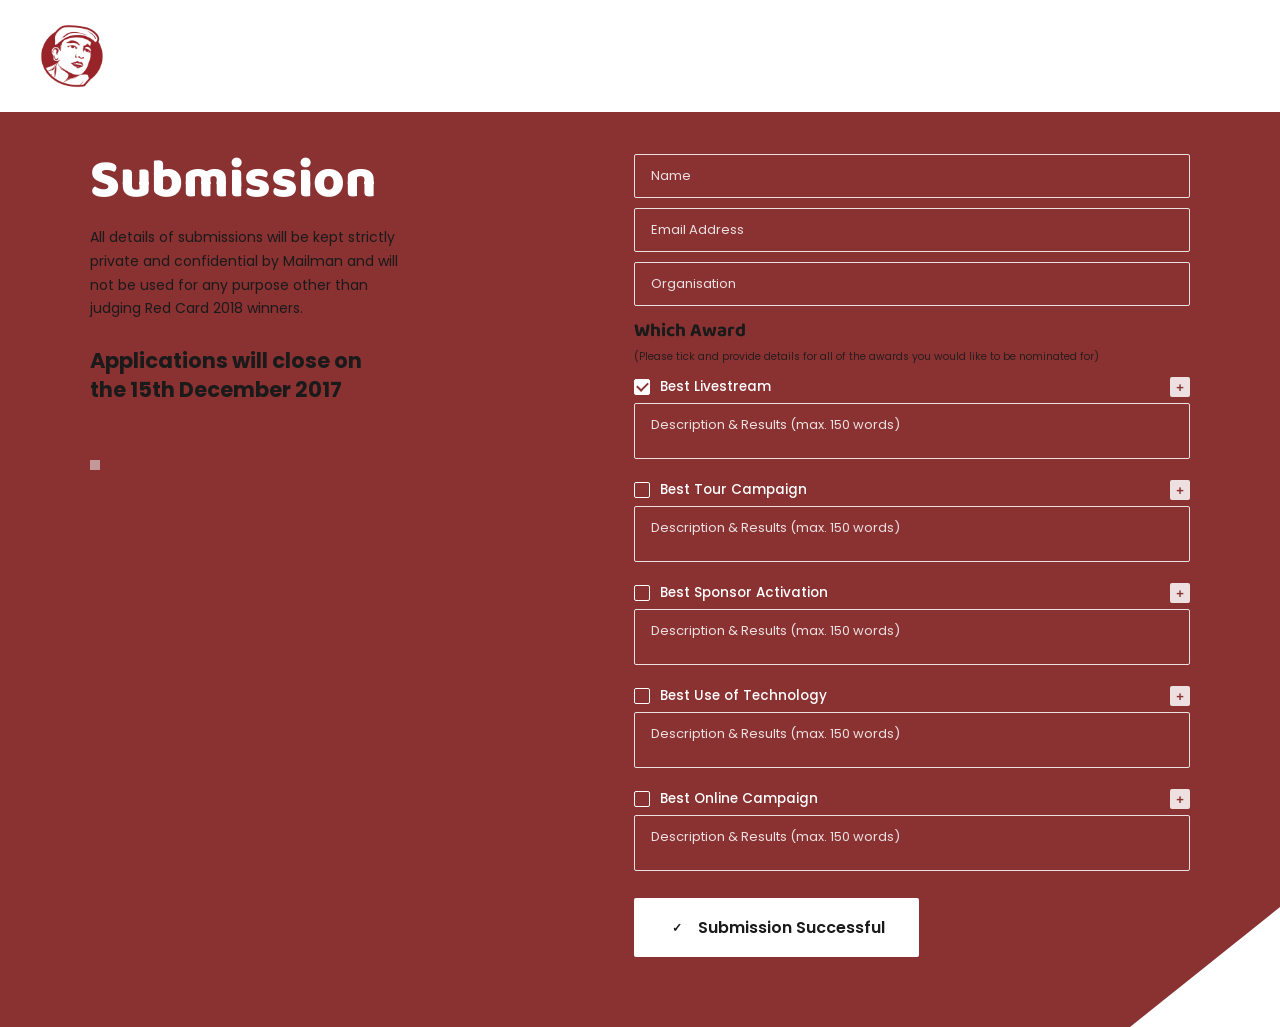
==== index.html @ e7687dfc "First commit" ====
<!DOCTYPE html>
<html lang="en">
<head>
<meta charset="UTF-8" />
<meta name="viewport" content="width=device-width, initial-scale=1.0" />
<title>Red Card 2018 | Submission</title>
<link rel="stylesheet" href="style.css" />
</head>
<body>

  <!-- ===================== HEADER ===================== -->
  <header class="site-header">
    <img src="assets/logo.png" alt="Red Card logo" />
  </header>

  <!-- ===================== SUBMISSION SECTION ===================== -->
  <section class="submission">
    <div class="submission-grid">

      <!-- LEFT: intro text -->
      <div class="submission-intro">
        <h1>Submission</h1>
        <p>All details of submissions will be kept strictly private and confidential by Mailman and will not be used for any purpose other than judging Red Card 2018 winners.</p>
        <p class="close-date">Applications will close on the 15th December 2017</p>
        <span class="deco-square"></span>
      </div>

      <!-- RIGHT: form -->
      <div class="submission-form">
        <form>
          <input type="text" placeholder="Name" required />
          <input type="email" placeholder="Email Address" required />
          <input type="text" placeholder="Organisation" />

          <h3 class="award-heading">Which Award</h3>
          <p class="award-hint">(Please tick and provide details for all of the awards you would like to be nominated for)</p>

          <!-- Best Livestream -->
          <div class="award-item">
            <label class="award-check">
              <input type="checkbox" name="award" value="Best Livestream" checked />
              Best Livestream
            </label>
            <button type="button" class="award-icon-btn" aria-label="More info">+</button>
          </div>
          <textarea placeholder="Description &amp; Results (max. 150 words)" maxlength="900"></textarea>

          <!-- Best Tour Campaign -->
          <div class="award-item">
            <label class="award-check">
              <input type="checkbox" name="award" value="Best Tour Campaign" />
              Best Tour Campaign
            </label>
            <button type="button" class="award-icon-btn" aria-label="More info">+</button>
          </div>
          <textarea placeholder="Description &amp; Results (max. 150 words)" maxlength="900"></textarea>

          <!-- Best Sponsor Activation -->
          <div class="award-item">
            <label class="award-check">
              <input type="checkbox" name="award" value="Best Sponsor Activation" />
              Best Sponsor Activation
            </label>
            <button type="button" class="award-icon-btn" aria-label="More info">+</button>
          </div>
          <textarea placeholder="Description &amp; Results (max. 150 words)" maxlength="900"></textarea>

          <!-- Best Use of Technology -->
          <div class="award-item">
            <label class="award-check">
              <input type="checkbox" name="award" value="Best Use of Technology" />
              Best Use of Technology
            </label>
            <button type="button" class="award-icon-btn" aria-label="More info">+</button>
          </div>
          <textarea placeholder="Description &amp; Results (max. 150 words)" maxlength="900"></textarea>

          <!-- Best Online Campaign -->
          <div class="award-item">
            <label class="award-check">
              <input type="checkbox" name="award" value="Best Online Campaign" />
              Best Online Campaign
            </label>
            <button type="button" class="award-icon-btn" aria-label="More info">+</button>
          </div>
          <textarea placeholder="Description &amp; Results (max. 150 words)" maxlength="900"></textarea>

          <button type="submit" class="submit-btn">
            <span class="check-mark">&#10003;</span>
            Submission Successful
          </button>
        </form>
      </div>

    </div>
  </section>

</body>
</html>
---- style.css ----
/* =========================================================
   RED CARD 2018 — Stylesheet
   index.html   -> Submission form (screen1.png)
   screen2.html -> Awards results page (screen2.png)
   ========================================================= */

@import url('https://fonts.googleapis.com/css2?family=Baloo+2:wght@600;700;800&family=Poppins:wght@400;500;600;700&display=swap');

:root {
  --red: #8a3132;
  --red-dark: #6f2627;
  --dark: #1a1a1a;
  --white: #ffffff;
  --heading-font: 'Baloo 2', 'Poppins', sans-serif;
  --body-font: 'Poppins', Arial, sans-serif;
}

* {
  margin: 0;
  padding: 0;
  box-sizing: border-box;
}

body {
  font-family: var(--body-font);
  color: var(--dark);
  background: var(--white);
}

img {
  max-width: 100%;
  display: block;
}

/* =========================================================
   HEADER (shared)
   ========================================================= */
.site-header {
  padding: 24px 40px;
  background: var(--white);
}

.site-header img {
  width: 64px;
  height: 64px;
}

/* =========================================================
   INDEX.HTML — SUBMISSION FORM (screen1.png)
   ========================================================= */
.submission {
  background: var(--red);
  padding: 42px 60px 70px;
  position: relative;
  overflow: hidden;
}

.submission-grid {
  display: grid;
  grid-template-columns: 1fr 1.15fr;
  gap: 60px;
  max-width: 1100px;
  margin: 0 auto;
}

/* ---- left column ---- */
.submission-intro h1 {
  font-family: var(--heading-font);
  font-weight: 800;
  font-size: 54px;
  color: var(--white);
  line-height: 1;
  margin-bottom: 18px;
}

.submission-intro p {
  color: var(--dark);
  font-size: 14px;
  line-height: 1.7;
  max-width: 320px;
  margin-bottom: 26px;
}

.submission-intro .close-date {
  font-weight: 700;
  font-size: 21px;
  line-height: 1.35;
  color: var(--dark);
  max-width: 300px;
}

/* small decorative squares seen scattered in the mockup */
.deco-square {
  width: 10px;
  height: 10px;
  background: rgba(255, 255, 255, 0.5);
  display: inline-block;
  margin-top: 30px;
}

/* ---- right column: form ---- */
.submission-form input[type="text"],
.submission-form input[type="email"],
.submission-form textarea {
  width: 100%;
  background: transparent;
  border: 1px solid rgba(255, 255, 255, 0.85);
  color: var(--white);
  font-family: var(--body-font);
  font-size: 13px;
  padding: 11px 16px;
  border-radius: 2px;
  margin-bottom: 10px;
  resize: none;
}

.submission-form input::placeholder,
.submission-form textarea::placeholder {
  color: rgba(255, 255, 255, 0.85);
}

.submission-form textarea {
  height: 56px;
  margin-bottom: 14px;
}

.award-heading {
  font-family: var(--heading-font);
  font-weight: 700;
  font-size: 19px;
  color: var(--dark);
  margin-bottom: 3px;
}

.award-hint {
  font-size: 10.5px;
  color: var(--dark);
  opacity: 0.85;
  margin-bottom: 12px;
}

.award-item {
  display: flex;
  align-items: center;
  justify-content: space-between;
  margin-bottom: 6px;
}

.award-check {
  display: flex;
  align-items: center;
  gap: 10px;
  cursor: pointer;
  font-size: 13.5px;
  color: var(--white);
  font-weight: 500;
}

.award-check input[type="checkbox"] {
  appearance: none;
  -webkit-appearance: none;
  width: 16px;
  height: 16px;
  border: 1.5px solid var(--white);
  border-radius: 2px;
  background: transparent;
  position: relative;
  flex-shrink: 0;
  cursor: pointer;
}

.award-check input[type="checkbox"]:checked {
  background: var(--white);
}

.award-check input[type="checkbox"]:checked::after {
  content: "";
  position: absolute;
  left: 4px;
  top: 0px;
  width: 5px;
  height: 9px;
  border: solid var(--red);
  border-width: 0 2px 2px 0;
  transform: rotate(45deg);
}

.award-icon-btn {
  width: 20px;
  height: 20px;
  background: rgba(255, 255, 255, 0.85);
  color: var(--red);
  border: none;
  font-size: 13px;
  font-weight: 700;
  line-height: 1;
  border-radius: 2px;
  cursor: pointer;
  flex-shrink: 0;
}

.submit-btn {
  display: inline-flex;
  align-items: center;
  gap: 12px;
  background: var(--white);
  color: var(--dark);
  border: none;
  font-family: var(--body-font);
  font-weight: 600;
  font-size: 16px;
  padding: 17px 34px;
  border-radius: 2px;
  cursor: pointer;
  margin-top: 6px;
}

.submit-btn .check-mark {
  width: 18px;
  height: 18px;
  border-radius: 50%;
  display: inline-flex;
  align-items: center;
  justify-content: center;
  font-size: 12px;
  color: var(--dark);
}

/* diagonal corner cut, bottom-right of the red panel */
.submission::after {
  content: "";
  position: absolute;
  right: 0;
  bottom: 0;
  width: 0;
  height: 0;
  border-style: solid;
  border-width: 0 0 120px 150px;
  border-color: transparent transparent var(--white) transparent;
}

/* =========================================================
   SCREEN2.HTML — RESULTS PAGE (screen2.png)
   ========================================================= */
.mobile-frame {
  max-width: 480px;
  margin: 0 auto;
  box-shadow: 0 0 40px rgba(0, 0, 0, 0.15);
  overflow: hidden;
}

.results-hero {
  background: var(--red);
  padding: 26px 26px 46px;
  position: relative;
  overflow: hidden;
}

.results-hero .logo-ring {
  width: 58px;            /* width: 58px;       height: 58px;    14px;*/
  height: 58px;
  margin-bottom: 14px;
  filter: brightness(0) invert(1);
}

.results-hero h1 {
  font-family: var(--heading-font);
  font-weight: 800;
  font-size: 32px;
  color: var(--white);
  letter-spacing: 0.5px;
  line-height: 1;
  margin-bottom: 4px;
}

.results-hero h2 {
  font-family: var(--heading-font);
  font-weight: 700;
  font-size: 15px;
  color: var(--dark);
  margin-bottom: 14px;
}

.results-hero p {
  font-size: 10.5px;
  line-height: 1.6;
  color: var(--white);
  margin-bottom: 10px;
}

.results-hero::after {
  content: "";
  position: absolute;
  right: 0;
  bottom: 0;
  width: 0;
  height: 0;
  border-style: solid;
  border-width: 0 0 46px 70px;
  border-color: transparent transparent var(--white) transparent;
}

/* ---- best clubs blocks ---- */
.clubs-section {
  padding: 28px 26px 6px;
}

.clubs-block {
  margin-bottom: 26px;
}

.clubs-block h3 {
  display: flex;
  align-items: center;
  gap: 10px;
  font-family: var(--heading-font);
  font-weight: 800;
  font-size: 19px;
  color: var(--dark);
  margin-bottom: 14px;
}

.clubs-block h3 .tri {
  width: 0;
  height: 0;
  border-style: solid;
  border-width: 0 0 18px 14px;
  border-color: transparent transparent var(--red) transparent;
}

.clubs-row {
  display: flex;
  justify-content: space-between;
  gap: 6px;
}

.club {
  flex: 1;
  text-align: center;
}

.club img {
  width: 44px;
  height: 44px;
  object-fit: contain;
  margin: 0 auto 8px;
}

.club .lorem-a {
  font-weight: 700;
  font-size: 10px;
  color: var(--red);
  line-height: 1.3;
}

.club .lorem-b {
  font-weight: 700;
  font-size: 10px;
  color: var(--dark);
  line-height: 1.3;
}

/* ---- footer / next launch ---- */
.results-footer {
  background: var(--red);
  padding: 32px 26px 54px;
  position: relative;
  overflow: hidden;
}

.results-footer h2 {
  font-family: var(--heading-font);
  font-weight: 800;
  font-size: 21px;
  line-height: 1.4;
  color: var(--white);
  max-width: 320px;
}

.results-footer::after {
  content: "";
  position: absolute;
  right: 0;
  bottom: 0;
  width: 0;
  height: 0;
  border-style: solid;
  border-width: 0 0 26px 400px;
  border-color: transparent transparent #000000 transparent;
}

/* =========================================================
   RESPONSIVE — index.html collapses to a single column
   ========================================================= */
@media (max-width: 860px) {
  .submission {
    padding: 40px 24px 70px;
  }

  .submission-grid {
    grid-template-columns: 1fr;
    gap: 40px;
  }

  .submission-intro h1 {
    font-size: 44px;
  }

  .submission::after {
    border-width: 0 0 70px 90px;
  }
}
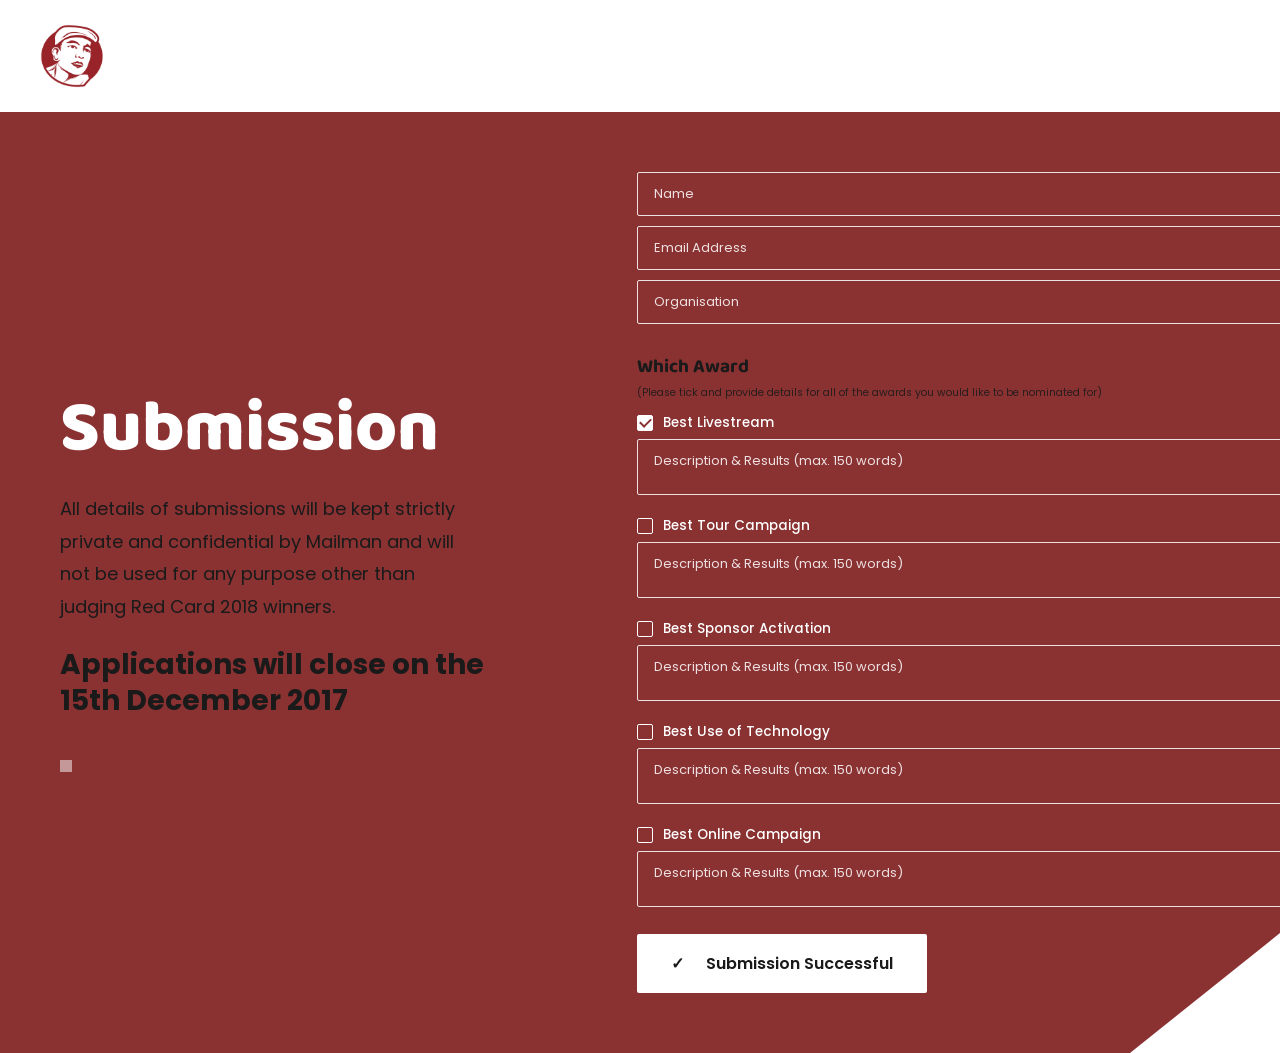
==== commit 3388ac9a: "Updated project layout and fixed screen2" ====
--- a/index.html
+++ b/index.html
@@ -4,7 +4,7 @@
 <meta charset="UTF-8" />
 <meta name="viewport" content="width=device-width, initial-scale=1.0" />
 <title>Red Card 2018 | Submission</title>
-<link rel="stylesheet" href="style.css" />
+<link rel="stylesheet" href="style_updated.css" />
 </head>
 <body>
 
--- a/style_updated.css
+++ b/style_updated.css
@@ -0,0 +1,486 @@
+/* =========================================================
+   RED CARD 2018 — Stylesheet
+   index.html   -> Submission form (screen1.png)
+   screen2.html -> Awards results page (screen2.png)
+   ========================================================= */
+
+@import url('https://fonts.googleapis.com/css2?family=Baloo+2:wght@600;700;800&family=Poppins:wght@400;500;600;700&display=swap');
+
+:root {
+  --red: #8a3132;
+  --red-dark: #6f2627;
+  --dark: #1a1a1a;
+  --white: #ffffff;
+  --heading-font: 'Baloo 2', 'Poppins', sans-serif;
+  --body-font: 'Poppins', Arial, sans-serif;
+}
+
+* {
+  margin: 0;
+  padding: 0;
+  box-sizing: border-box;
+}
+
+body {
+  font-family: var(--body-font);
+  color: var(--dark);
+  background: var(--white);
+}
+
+img {
+  max-width: 100%;
+  display: block;
+}
+
+/* =========================================================
+   HEADER (shared)
+   ========================================================= */
+.site-header {
+  padding: 24px 40px;
+  background: var(--white);
+}
+
+.site-header img {
+  width: 64px;
+  height: 64px;
+}
+
+/* =========================================================
+   INDEX.HTML — SUBMISSION FORM (screen1.png)
+   ========================================================= */
+   /* =========================================================
+   INDEX.HTML — SUBMISSION FORM (Desktop)
+   ========================================================= */
+
+.submission {
+  background: var(--red);
+  padding: 60px;
+  position: relative;
+  overflow: hidden;
+}
+
+.submission-grid {
+  max-width: 1300px;
+  margin: 0 auto;
+
+  display: grid;
+  grid-template-columns: 42% 58%;
+  column-gap: 90px;
+
+  align-items: center;
+  min-height: 720px;
+}
+
+/* ================= LEFT COLUMN ================= */
+
+.submission-intro {
+  display: flex;
+  flex-direction: column;
+  justify-content: center;
+  height: 100%;
+}
+
+.submission-intro h1 {
+  font-family: var(--heading-font);
+  font-size: 72px;
+  font-weight: 800;
+  color: var(--white);
+  line-height: 1;
+  margin-bottom: 28px;
+}
+
+.submission-intro p {
+  color: var(--dark);
+  font-size: 18px;
+  line-height: 1.8;
+  max-width: 420px;
+  margin-bottom: 24px;
+}
+
+.submission-intro .close-date {
+  font-size: 28px;
+  font-weight: 700;
+  line-height: 1.3;
+  max-width: 470px;
+  margin-bottom: 40px;
+}
+
+.deco-square {
+  width: 12px;
+  height: 12px;
+  background: rgba(255,255,255,.5);
+}
+
+/* ================= RIGHT COLUMN ================= */
+
+.submission-form {
+  width: 100%;
+}
+
+.submission-form input[type="text"],
+.submission-form input[type="email"],
+.submission-form textarea {
+  width: 100%;
+  background: transparent;
+  border: 1px solid rgba(255,255,255,.85);
+  color: var(--white);
+  font-size: 15px;
+  font-family: var(--body-font);
+  padding: 13px 16px;
+  margin-bottom: 12px;
+  resize: none;
+}
+
+.submission-form input::placeholder,
+.submission-form textarea::placeholder {
+  color: rgba(255,255,255,.85);
+}
+
+.submission-form textarea {
+  height: 58px;
+}
+
+.award-heading {
+  font-family: var(--heading-font);
+  font-size: 22px;
+  font-weight: 700;
+  color: var(--dark);
+  margin: 18px 0 5px;
+}
+
+.award-hint {
+  font-size: 11px;
+  color: var(--dark);
+  margin-bottom: 15px;
+}
+
+.award-item {
+  display: flex;
+  justify-content: space-between;
+  align-items: center;
+  margin-bottom: 8px;
+}
+
+.award-check {
+  display: flex;
+  align-items: center;
+  gap: 10px;
+  color: var(--white);
+  font-size: 14px;
+  cursor: pointer;
+}
+
+.award-check input[type="checkbox"] {
+  appearance: none;
+  width: 16px;
+  height: 16px;
+  border: 1.5px solid #fff;
+  background: transparent;
+}
+
+.award-check input[type="checkbox"]:checked {
+  background: #fff;
+}
+
+.award-icon-btn {
+  width: 20px;
+  height: 20px;
+  border: none;
+  background: rgba(255,255,255,.9);
+  color: var(--red);
+  font-weight: bold;
+  cursor: pointer;
+}
+
+.submit-btn {
+  margin-top: 15px;
+  background: #fff;
+  border: none;
+  padding: 15px 32px;
+  font-size: 15px;
+  font-weight: 600;
+  cursor: pointer;
+}
+
+.submit-btn .check-mark {
+  margin-right: 10px;
+}
+
+/* Bottom white triangle */
+
+.submission::after {
+  content: "";
+  position: absolute;
+  right: 0;
+  bottom: 0;
+  border-style: solid;
+  border-width: 0 0 120px 150px;
+  border-color: transparent transparent #fff transparent;
+}
+
+/* Desktop / Tablet */
+
+@media (max-width:900px) {
+
+  .submission {
+    padding: 30px;
+  }
+
+  .submission-grid {
+    grid-template-columns: 1fr;
+    gap: 40px;
+    min-height: auto;
+  }
+
+  .submission-intro h1 {
+    font-size: 48px;
+  }
+
+  .submission-intro p {
+    font-size: 16px;
+  }
+
+  .submission-intro .close-date {
+    font-size: 24px;
+  }
+
+}
+/*
+.submission {
+  background: var(--red);
+  padding: 42px 60px 70px;
+  position: relative;
+  overflow: hidden;
+}
+
+.submission-grid {
+  display: grid;
+  grid-template-columns: 1fr 1.15fr;
+  gap: 60px;
+  max-width: 1100px;
+  margin: 0 auto;
+}
+
+ ---- left column ---- 
+.submission-intro h1 {
+  font-family: var(--heading-font);
+  font-weight: 800;
+  font-size: 54px;
+  color: var(--white);
+  line-height: 1;
+  margin-bottom: 18px;
+}
+
+.submission-intro p {
+  color: var(--dark);
+  font-size: 14px;
+  line-height: 1.7;
+  max-width: 320px;
+  margin-bottom: 26px;   26px;          18px; 
+}
+
+.submission-intro .close-date {
+  font-weight: 700;
+  font-size: 21px;
+  line-height: 1.35;
+  color: var(--dark);
+  max-width: 300px;
+}
+
+ small decorative squares seen scattered in the mockup 
+.deco-square {
+  width: 10px;
+  height: 10px;
+  background: rgba(255, 255, 255, 0.5);
+  display: inline-block;
+  margin-top: 30px;
+}
+
+/* ---- right column: form ---- */
+.submission-form input[type="text"],
+.submission-form input[type="email"],
+.submission-form textarea {
+  width: 100%;
+  background: transparent;
+  border: 1px solid rgba(255, 255, 255, 0.85);
+  color: var(--white);
+  font-family: var(--body-font);
+  font-size: 13px;
+  padding: 11px 16px;
+  border-radius: 2px;
+  margin-bottom: 10px;
+  resize: none;
+}
+
+.submission-form input::placeholder,
+.submission-form textarea::placeholder {
+  color: rgba(255, 255, 255, 0.85);
+}
+
+.submission-form textarea {
+  height: 56px;
+  margin-bottom: 14px;
+}
+
+.award-heading {
+  font-family: var(--heading-font);
+  font-weight: 700;
+  font-size: 19px;
+  color: var(--dark);
+  margin-bottom: 3px;
+}
+
+.award-hint {
+  font-size: 10.5px;
+  color: var(--dark);
+  opacity: 0.85;
+  margin-bottom: 12px;
+}
+
+.award-item {
+  display: flex;
+  align-items: center;
+  justify-content: space-between;
+  margin-bottom: 6px;
+}
+
+.award-check {
+  display: flex;
+  align-items: center;
+  gap: 10px;
+  cursor: pointer;
+  font-size: 13.5px;
+  color: var(--white);
+  font-weight: 500;
+}
+
+.award-check input[type="checkbox"] {
+  appearance: none;
+  -webkit-appearance: none;
+  width: 16px;
+  height: 16px;
+  border: 1.5px solid var(--white);
+  border-radius: 2px;
+  background: transparent;
+  position: relative;
+  flex-shrink: 0;
+  cursor: pointer;
+}
+
+.award-check input[type="checkbox"]:checked {
+  background: var(--white);
+}
+
+.award-check input[type="checkbox"]:checked::after {
+  content: "";
+  position: absolute;
+  left: 4px;
+  top: 0px;
+  width: 5px;
+  height: 9px;
+  border: solid var(--red);
+  border-width: 0 2px 2px 0;
+  transform: rotate(45deg);
+}
+
+.award-icon-btn {
+  width: 20px;
+  height: 20px;
+  background: rgba(255, 255, 255, 0.85);
+  color: var(--red);
+  border: none;
+  font-size: 13px;
+  font-weight: 700;
+  line-height: 1;
+  border-radius: 2px;
+  cursor: pointer;
+  flex-shrink: 0;
+}
+
+.submit-btn {
+  display: inline-flex;
+  align-items: center;
+  gap: 12px;
+  background: var(--white);
+  color: var(--dark);
+  border: none;
+  font-family: var(--body-font);
+  font-weight: 600;
+  font-size: 16px;
+  padding: 17px 34px;
+  border-radius: 2px;
+  cursor: pointer;
+  margin-top: 6px;
+} */
+
+.submit-btn .check-mark {
+  width: 18px;
+  height: 18px;
+  border-radius: 50%;
+  display: inline-flex;
+  align-items: center;
+  justify-content: center;
+  font-size: 12px;
+  color: var(--dark);
+}
+
+/* diagonal corner cut, bottom-right of the red panel */
+.submission::after {
+  content: "";
+  position: absolute;
+  right: 0;
+  bottom: 0;
+  width: 0;
+  height: 0;
+  border-style: solid;
+  border-width: 0 0 120px 150px;
+  border-color: transparent transparent var(--white) transparent;
+}
+
+/* =========================================================
+   SCREEN2.HTML — RESULTS PAGE (Desktop Responsive)
+   ========================================================= */
+.mobile-frame{
+  width:100%;
+  max-width:1400px;
+  margin:0 auto;
+  overflow:hidden;
+  background:#fff;
+}
+.results-hero{background:var(--red);padding:70px 80px;position:relative;}
+.results-hero img{width:90px;margin-bottom:20px;}
+.results-hero h1{font-family:var(--heading-font);font-size:68px;color:#fff;line-height:1;}
+.results-hero h2{font-family:var(--heading-font);font-size:30px;margin:10px 0 25px;color:var(--dark);}
+.results-hero p{font-size:17px;line-height:1.8;color:#fff;max-width:1100px;margin-bottom:15px;}
+.results-hero::after{content:"";position:absolute;right:0;bottom:0;border-style:solid;border-width:0 0 80px 120px;border-color:transparent transparent #fff transparent;}
+.clubs-section{padding:70px 80px;}
+.clubs-block{margin-bottom:60px;}
+.clubs-block h3{display:flex;align-items:center;gap:12px;font-family:var(--heading-font);font-size:36px;margin-bottom:30px;}
+.clubs-block .tri{width:0;height:0;border-style:solid;border-width:0 0 22px 18px;border-color:transparent transparent var(--red) transparent;}
+.clubs-row{display:grid;grid-template-columns:repeat(5,1fr);gap:35px;}
+.club{text-align:center;}
+.club img{width:120px;height:120px;object-fit:contain;margin:0 auto 15px;}
+.club .lorem-a{font-size:18px;font-weight:700;color:var(--red);}
+.club .lorem-b{font-size:16px;font-weight:600;}
+.results-footer{background:var(--red);padding:70px 80px;position:relative;}
+.results-footer h2{font-family:var(--heading-font);font-size:42px;color:#fff;max-width:900px;}
+.results-footer::after{content:"";position:absolute;right:0;bottom:0;border-style:solid;border-width:0 0 40px 500px;border-color:transparent transparent #f8f3f3 transparent;}
+
+/* =========================================================
+   RESPONSIVE
+   ========================================================= */
+@media(max-width:992px){
+.clubs-row{grid-template-columns:repeat(3,1fr);}
+.results-hero,.clubs-section,.results-footer{padding:40px;}
+.results-hero h1{font-size:48px;}
+}
+@media(max-width:768px){
+.mobile-frame{max-width:100%;}
+.clubs-row{grid-template-columns:repeat(2,1fr);gap:20px;}
+.results-hero,.clubs-section,.results-footer{padding:24px;}
+.results-hero h1{font-size:34px;}
+.results-hero h2{font-size:20px;}
+.results-hero p{font-size:14px;}
+.club img{width:70px;height:70px;}
+.results-footer h2{font-size:24px;}
+}
